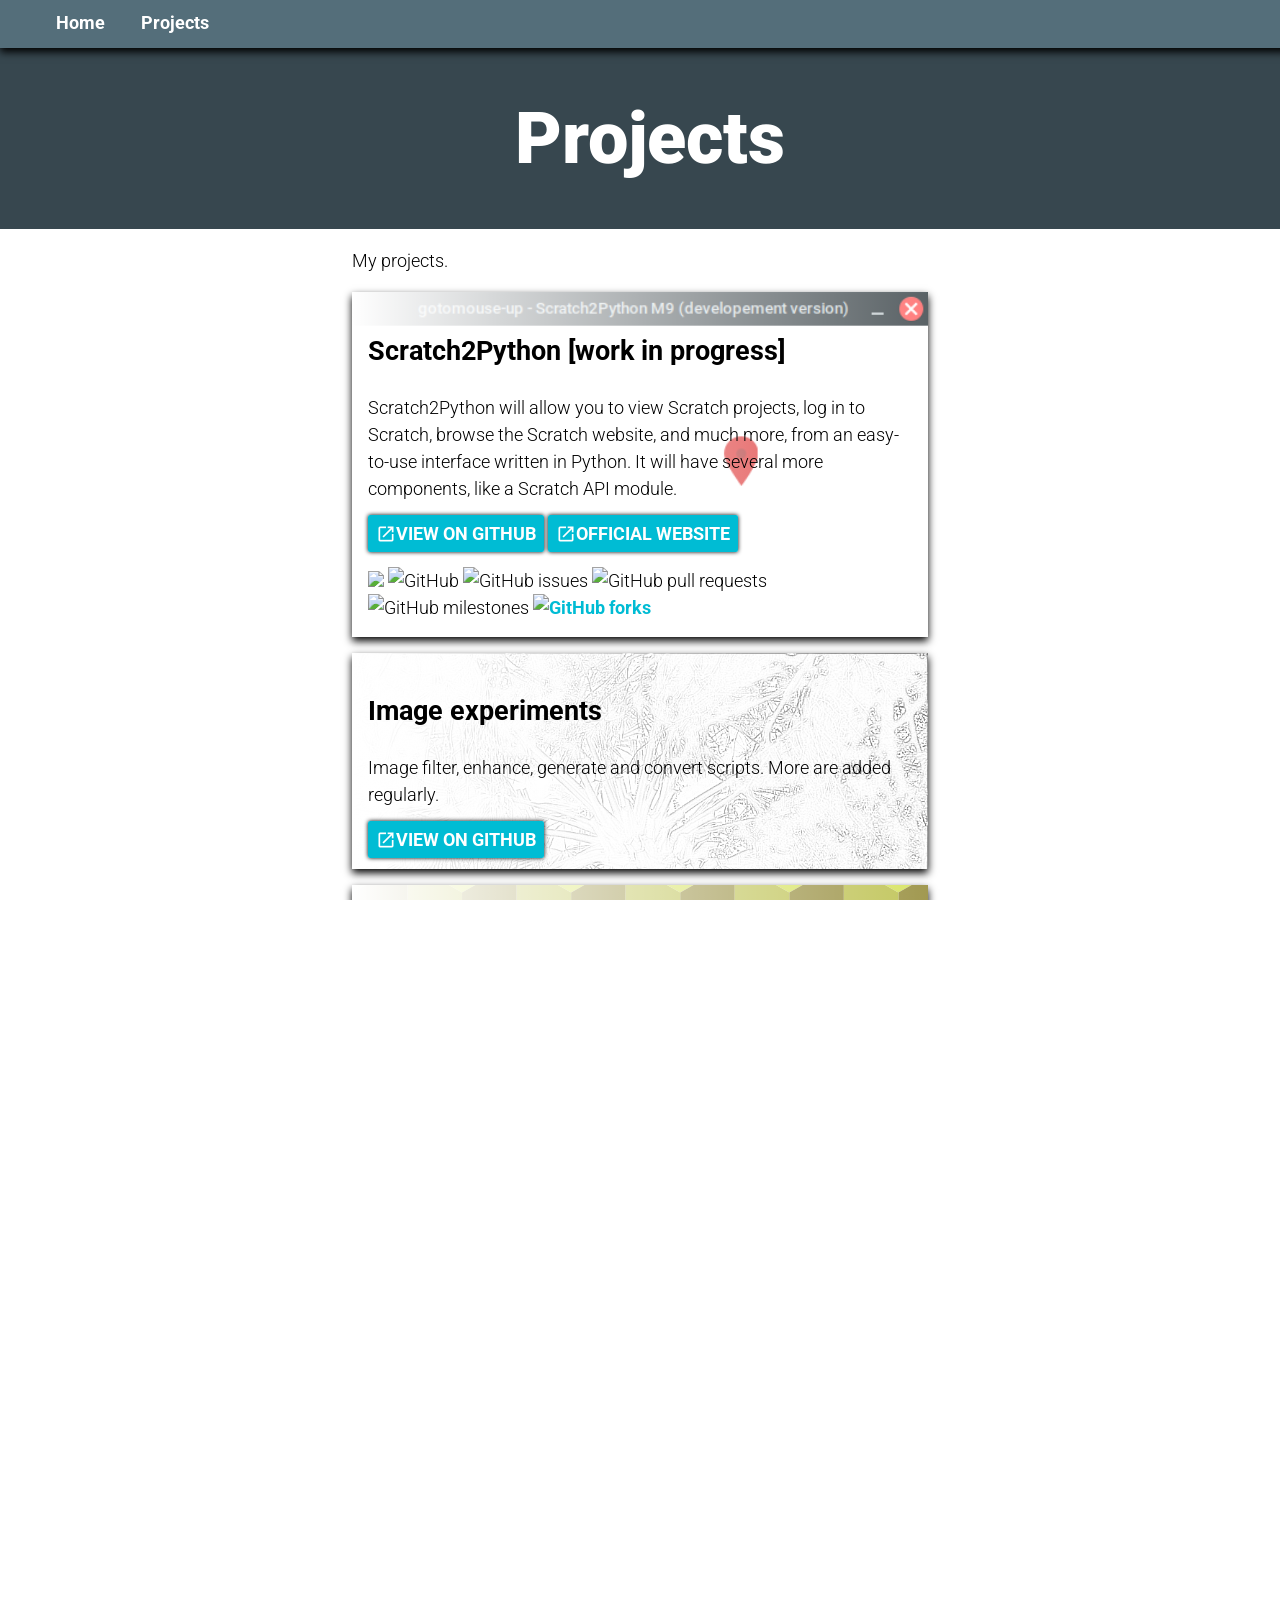
==== my/index.html @ 2fbcd607 "Fix" ====
<!DOCTYPE html>
<html>
<head>
<meta charset="UTF-8">
<meta name="viewport" content="width=device-width, initial-scale=1.0">
<link rel="stylesheet" href="/style.css">
<title>Secret-chest</title>
<style>

</style>
</head>
<body>
    <header>
    <nav>
        <ul>
            <li><a href="/">Home</a></li>
            <li><a href="/my">Projects</a></li>
        </ul>
    </nav>
    <div id="menuToggle">
            <!--
            A fake / hidden checkbox is used as click reciever,
            so you can use the :checked selector on it.
            -->
            <input type="checkbox" />
            <span class="material-icons" style="font-size: 36px">menu</span>
            <!--
            Too bad the menu has to be inside of the button
            but hey, it's pure CSS magic.
            -->
            <ul id="menu">
                <li><a href="/">Home</a></li>
                <li><a href="/my">Projects</a></li>
            </ul>
        </div>
    <h1>Projects</h1>
    </header>
    <main>
    <p>
        My projects.
    </p>
    <div class="card-full" style="background-image: linear-gradient(to right, #ffffffff, #ffffff40), url(/images/scratch2python.png);">
        <h2>Scratch2Python [work in progress]</h2>
        <p>
        Scratch2Python will allow you to view Scratch projects, log in to Scratch,
        browse the Scratch website, and much more, from an easy-to-use interface
        written in Python. It will have several more components, like a Scratch
        API module.
        </p>
        <a href="https://github.com/Secret-chest/Scratch2Python" class="button"><span class="material-icons">launch</span>View on GitHub</a>
        <a href="/s2p" class="button"><span class="material-icons">launch</span>Official website</a>
        <div class="badges">
            <img src="https://img.shields.io/github/languages/top/Secret-chest/Scratch2Python?labelColor=546e7a&color=26c6da&logo=python&logoColor=26c6da&style=flat-square">
            <img alt="GitHub" src="https://img.shields.io/github/license/Secret-chest/Scratch2Python?style=flat-square&labelColor=546e7a&color=ffa000">
            <img alt="GitHub issues" src="https://img.shields.io/github/issues/Secret-chest/Scratch2Python?labelColor=546e7a&color=64dd17&logo=github&logoColor=ffffff&style=flat-square">
            <img alt="GitHub pull requests" src="https://img.shields.io/github/issues-pr/Secret-chest/Scratch2Python?labelColor=546e7a&color=64dd17&logo=github&logoColor=ffffff&style=flat-square">
            <img alt="GitHub milestones" src="https://img.shields.io/github/milestones/open/Secret-chest/Scratch2Python?labelColor=546e7a&color=64dd17&style=flat-square">
            <a href="https://github.com/Secret-chest/scratch2python/network"><img alt="GitHub forks" src="https://img.shields.io/github/forks/Secret-chest/scratch2python?labelColor=546e7a&color=ffc107&logo=github&logoColor=ffffff&style=flat-square"></a>
        </div>
    </div>
    <div class="card-full" style="background-image: linear-gradient(to right, #ffffffff, #ffffff60), url(/images/image-experiments.png);">
        <h2>Image experiments</h2>
        <p>
            Image filter, enhance, generate and convert scripts. More are added regularly.
        </p>
        <a href="https://github.com/Secret-chest/image-experiments" class="button"><span class="material-icons">launch</span>View on GitHub</a>
    </div>
    <div class="card-full" style="background-image: linear-gradient(to right, #ffffffff, #ffffff40), url(/images/wallpaper.svg);">
        <h2>Wallpapers</h2>
        <p>
            Desktop wallpapers.
        </p>
        <a href="https://github.com/Secret-chest/wallpapers" class="button"><span class="material-icons">launch</span>View on GitHub</a>
        <a href="/my/wallpapers" class="button"><span class="material-icons">auto_awesome</span>Check them out</a>
    </div>
    <div class="card-full" style="background-image: linear-gradient(to right, #ffffffff, #ffffff40), url(/images/fake-ocular.png);">
        <h2>Ocular banner generator</h2>
        <p>
            Just a simple ocular banner generator. It is not 100% accurate, but it is pretty close. It allows you to change the text and icon.
        </p>
        <a href="https://Secret-chest.github.io/ocular-banner-generator" class="button"><span class="material-icons">auto_awesome</span>Try it out</a>
        <a href="https://github.com/Secret-chest/ocular-banner-generator" class="button"><span class="material-icons">launch</span>View on GitHub</a>
    </div>
    <div class="card-full" style="background-image: linear-gradient(to right, #ffffffff, #ffffff60), url(/images/theme-installer.png);">
        <h2>ThemeInstaller</h2>
        <p>
            Simple, easy-to-use and setup GTK/icon theme installer.
        </p>
        <a href="https://github.com/Secret-chest/theme-installer" class="button"><span class="material-icons">launch</span>View on GitHub</a>
    </div>
    <div class="card-full" style="background-image: linear-gradient(to right, #ffffffff, #ffffff60), url(/images/switchtolinux-header.png);">
        <h2>switchtolinux.today</h2>
        <p>
            A website to help new Linux users make the switch. Anyone can write tutorials by creating a pull request.
        </p>
        <a href="https://switchtolinux.today" class="button"><span class="material-icons">auto_awesome</span>Check it out</a>
        <a href="https://github.com/switchtolinux-today/switchtolinux-today.github.io" class="button"><span class="material-icons">launch</span>View on GitHub</a>
    </div>
    <div class="card-full" style="background-image: linear-gradient(to right, #ffffffff, #ffffff60), url(/images/website.png);">
        <h2>Secret-chest.github.io</h2>
        <p>
            This website.
        </p>
        <a href="https://github.com/Secret-chest/Secret-chest.github.io" class="button"><span class="material-icons">launch</span>View on GitHub</a>
    </div>
    <div class="card-full" style="background-image: linear-gradient(to right, #ffffffff, #ffffff60), url(/images/fancy-text.png);">
        <h2>Fancy Text</h2>
        <p>
            A simple Python program to convert your text to Unicode fonts that work anywhere.
        </p>
        <a href="https://github.com/Secret-chest/fancy-text" class="button"><span class="material-icons">launch</span>View on GitHub</a>
    </div>
    <div class="card-full" style="background-image: linear-gradient(to right, #ffffffff, #ffffff60), url(https://github.com/Secret-chest/linuxmint-logo/blob/main/preview.png?raw=true);">
        <h2>Linux Mint logo</h2>
        <p>
            Linux Mint logo variation. Not far from the original.
        </p>
        <a href="https://raw.githubusercontent.com/Secret-chest/linuxmint-logo/main/linuxmint-icon.svg" download class="button"><span class="material-icons">download</span>Download menu icon</a>
        <a href="https://github.com/Secret-chest/linuxmint-logo" class="button"><span class="material-icons">launch</span>View on GitHub</a>
    </div>
    </main>
    <footer>
        <h2>Secret-chest</h2>
        <ul>
            <li><a href="https://github.com/Secret-chest">GitHub</a></li>
            <li><a href="https://scratch.mit.edu/users/mumu245">Scratch</a></li>
            <li class="gray">YouTube channel coming soon</li>
        </ul>
    </footer>
</body>
</html>
---- style.css ----
@import url("https://fonts.googleapis.com/css?family=Material+Icons");
@import url("https://fonts.googleapis.com/css2?family=Roboto:wght@300;900&family=Roboto+Mono&display=swap");
* {
    transition: 0.5s;
}
html, body {
  /* fix */
    max-width: 100%;
}
html, body {
    overflow: overlay;
    overflow-x: hidden;
}
body {
    font-family: "Roboto", sans-serif;
    font-weight: 300;
    font-size: 18px;
    margin: 0;
    padding: 0;
}
body *::selection {
    background: #00bcd4;
    color: #ffffff;
}
main {
    line-height: 1.5;
}
pre, code {
    font-family: "Roboto Mono", monospace;
}
.img-half {
    width: 50%;
}
pre, blockquote {
    background: #eceff1;
    border-left: 4px solid #546e7a;
    padding: 16px 0 0 0;
    margin: 16px 16px 0 0;
    width: 100%;
    box-sizing: border-box;
}
img {
    width: 100%;
}
.card-full {
    box-shadow: 0 4px 8px #000000;
    padding: 16px;
    margin: 16px;
    margin-left: auto;
    margin-right: auto;
    box-sizing: border-box;
    width: 100%;
    background-repeat: no-repeat;
    background-size: cover;
    background-position: top;
}
header h1 {
    font-weight: 900;
    font-size: 72px;
    text-align: center;
    margin-left: 20px;
}
h1 {
    font-weight: 900;
    font-size: 48px;
}
main {
    max-width: 576px;
    width: 100%;
    margin-left: auto;
    margin-right: auto;
    position: relative;
    animation-name: content;
    animation-duration: 0.75s;
    animation-timing-function: ease-out;
}
header {
    color: #ffffff;
    background: #37474f;
    padding: 0;
    box-sizing: border-box;
    margin: 0;
    margin-top: 48px;
}
footer {
    background: #37474f;
    width: 100%;
    padding: 16px;
    box-sizing: border-box;
    color: #ffffff;
}
.badges {
    margin-top: 20px;
    font-family: "Roboto", sans-serif !important;
}
.badges img {
    width: auto;
}
.button {
    background-color: #00bcd4;
    color: #ffffff;
    padding: 8px;
    text-transform: uppercase;
    box-shadow: 0 0 4px #000000;
    border-radius: 2px;
}
.button:hover {
    background: #006064;
    color: #ffffff;
}
.button .material-icons {
    position: relative;
    top: 4px;
    font-size: 20px;
}
nav ul {
    list-style-type: none;
    display: inline;
    background: #546e7a;
    width: 100vw;
    height: 48px;
    padding: auto;
    position: fixed;
    top: 0;
    margin: 0;
    box-shadow: 0 4px 8px #000000;
    z-index: 1000;
    padding-left: 40px;
}
nav ul li {
    padding: 16px;
    position: relative;
    top: 12px;
    display: inline;
}
nav ul li a {
    color: #ffffff;
    text-decoration: none;
}
nav ul li:hover, nav ul li a:hover {
    background: #00bcd4;
    color: #ffffff !important;
}
a {
    color: #00bcd4;
    text-decoration: none;
    font-weight: bold;
}
a:hover {
    color: #ffab00;
    transition: cubic-bezier(1, 0, 0, 1) 0.4s;
} 

@keyframes content {
    from {
        opacity: 0;
        top: 128px;
    }
    to {
        opacity: 1;
        top: 0;
    }
}
::-webkit-scrollbar {
    width: 8px;
}
::-webkit-scrollbar-track {
    background: #00000000;
}
::-webkit-scrollbar-thumb {
    background: #00000033;
    border-radius: 5px;
}
::-webkit-scrollbar-thumb:hover {
    background: #00000066;
}


#menuToggle
{
    display: block;
    position: fixed;
    top: 0;
    
    z-index: 1000;
    
    -webkit-user-select: none;
    user-select: none;
    margin: 0;
}

#menuToggle span {
    left: 4px;
    top: 8px;
    position: relative;
}

#menuToggle input:checked ~ span::before {
    content: "menu_open";
    visibility: visible;
}

#menuToggle input:checked ~ span {
    visibility: hidden;
}

#menuToggle input
{
    display: block;
    width: 36px;
    height: 36px;
    position: fixed;
    top: 4px;
    left: 0;
    
    cursor: pointer;
    
    opacity: 0; /* debugging */
    z-index: 2; /* and place it over the hamburger */
    
    -webkit-touch-callout: none;
}

/*
 * Make this absolute positioned
 * at the top left of the screen
 */
#menu
{
    position: absolute;
    left: -4px;
    width: 400px;
    height: 100vh;
    
    background: #37474f;
    list-style-type: none;
    -webkit-font-smoothing: antialiased;
    /* to stop flickering of text in safari */
    
    transform-origin: 0% 0%;
    transform: translate(-100%, 0);
    
    transition: transform 0.2s cubic-bezier(0.55, 0.085, 0.68, 0.53);
    box-shadow: 0 4px 8px #000000;
}

#menu li
{
    padding: 16px 0;
    font-size: 24px;
}
#menu a {
    color: #ffffff;
}
#menu a:hover {
    color: #ffab00;
}

/*
 * And let's slide it in from the left
 */
#menuToggle input:checked ~ ul
{
    transform: none;
}
#menuToggle input:checked span
{
    content: "menu_open";
}
.material-icons {
    font-family: "Material Icons";
    text-transform: lowercase;
}
@media screen and (min-width: 584px) {
    #menuToggle {
        display: none;
    }
}
@media screen and (max-width: 584px) {
    nav ul li {
        display: none;
    }
    footer ul {
        display: block;
    }
    footer {
        text-align: center;
    }
    header h1 {
        font-size: 48px;
    }
}
@media screen and (max-width: 584px) {
    .card-full, blockquote, pre {
        width: calc(100% - 16px);
        margin: 0;
    }
    main {
        padding: 8px;
    }
}
html, body {
    height: 100%;
}
body {
    display: flex;
    flex-direction: column;
}
main {
    flex: 1 0 auto;
}
footer {
    flex-shrink: 0;
}
footer ul {
    list-style-type: none;
    display: inline;
    margin: 0;
    padding: 0;
}
footer ul li {
    padding: 8px;
    display: inline;
}
.gray {
    opacity: 0.5;
}
.error-title {
    font-size: 120px;
    position: absolute;
    right: 32px;
    bottom: 160px;
}
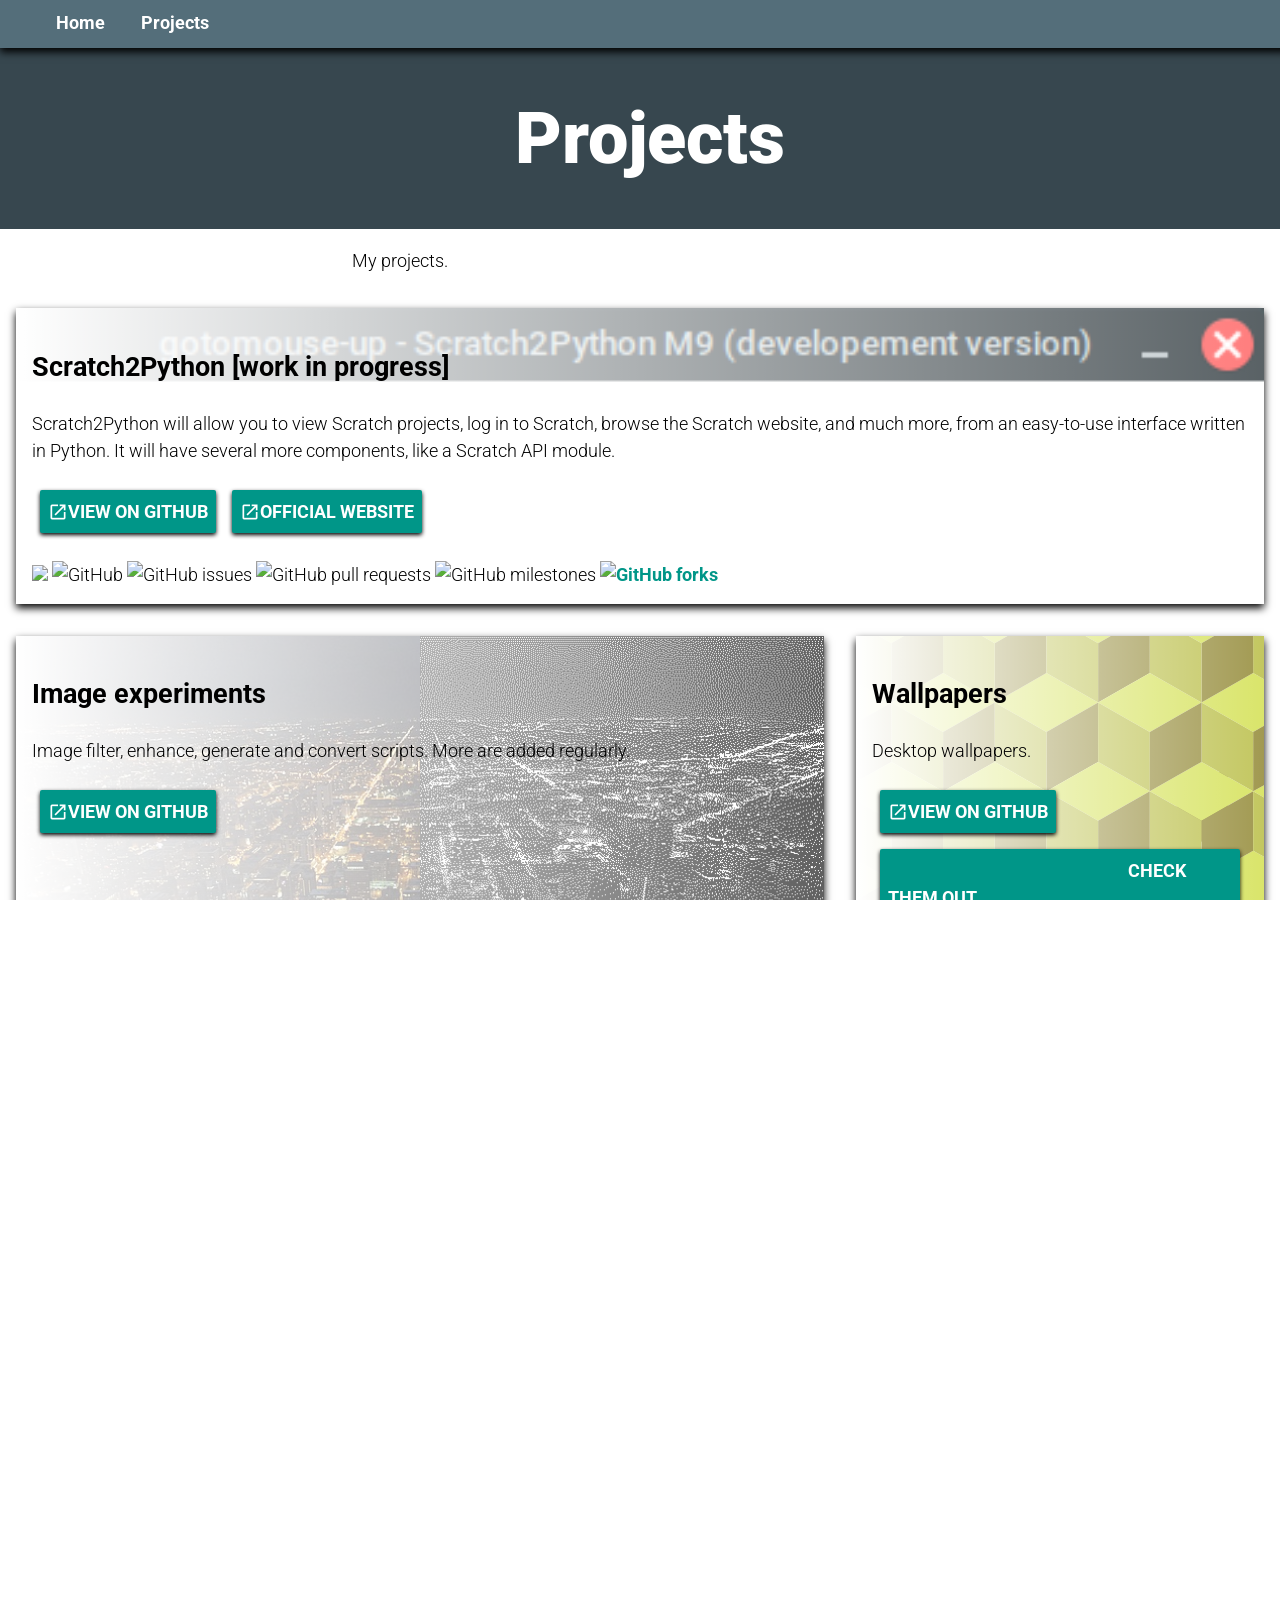
==== commit 002c0ef0: "Much better design" ====
--- a/my/index.html
+++ b/my/index.html
@@ -36,10 +36,13 @@
     <h1>Projects</h1>
     </header>
     <main>
+    <article class="content">
     <p>
         My projects.
     </p>
-    <div class="card-full" style="background-image: linear-gradient(to right, #ffffffff, #ffffff40), url(/images/scratch2python.png);">
+    </article>
+    <article class="cards">
+    <div class="card-full card-larger" style="background-image: linear-gradient(to right, #ffffffff, #ffffff40), url(/images/scratch2python.png);">
         <h2>Scratch2Python [work in progress]</h2>
         <p>
         Scratch2Python will allow you to view Scratch projects, log in to Scratch,
@@ -47,8 +50,10 @@
         written in Python. It will have several more components, like a Scratch
         API module.
         </p>
-        <a href="https://github.com/Secret-chest/Scratch2Python" class="button"><span class="material-icons">launch</span>View on GitHub</a>
-        <a href="/s2p" class="button"><span class="material-icons">launch</span>Official website</a>
+        <div class="buttons">
+            <a href="https://github.com/Secret-chest/Scratch2Python" class="button"><span class="material-icons">launch</span>View on GitHub</a>
+            <a href="/s2p" class="button"><span class="material-icons">launch</span>Official website</a>
+        </div>
         <div class="badges">
             <img src="https://img.shields.io/github/languages/top/Secret-chest/Scratch2Python?labelColor=546e7a&color=26c6da&logo=python&logoColor=26c6da&style=flat-square">
             <img alt="GitHub" src="https://img.shields.io/github/license/Secret-chest/Scratch2Python?style=flat-square&labelColor=546e7a&color=ffa000">
@@ -58,66 +63,84 @@
             <a href="https://github.com/Secret-chest/scratch2python/network"><img alt="GitHub forks" src="https://img.shields.io/github/forks/Secret-chest/scratch2python?labelColor=546e7a&color=ffc107&logo=github&logoColor=ffffff&style=flat-square"></a>
         </div>
     </div>
-    <div class="card-full" style="background-image: linear-gradient(to right, #ffffffff, #ffffff60), url(/images/image-experiments.png);">
+    <div class="card-full card-larger" style="background-image: linear-gradient(to right, #ffffffff, #ffffff60), url(/images/image-experiments.png);">
         <h2>Image experiments</h2>
         <p>
             Image filter, enhance, generate and convert scripts. More are added regularly.
         </p>
-        <a href="https://github.com/Secret-chest/image-experiments" class="button"><span class="material-icons">launch</span>View on GitHub</a>
+        <div class="buttons">
+            <a href="https://github.com/Secret-chest/image-experiments" class="button"><span class="material-icons">launch</span>View on GitHub</a>
+        </div>
     </div>
     <div class="card-full" style="background-image: linear-gradient(to right, #ffffffff, #ffffff40), url(/images/wallpaper.svg);">
         <h2>Wallpapers</h2>
         <p>
             Desktop wallpapers.
         </p>
-        <a href="https://github.com/Secret-chest/wallpapers" class="button"><span class="material-icons">launch</span>View on GitHub</a>
-        <a href="/my/wallpapers" class="button"><span class="material-icons">auto_awesome</span>Check them out</a>
+        <div class="buttons">
+            <a href="https://github.com/Secret-chest/wallpapers" class="button"><span class="material-icons">launch</span>View on GitHub</a>
+            <a href="/my/wallpapers" class="button"><span class="material-icons">auto_awesome</span>Check them out</a>
+        </div>
     </div>
     <div class="card-full" style="background-image: linear-gradient(to right, #ffffffff, #ffffff40), url(/images/fake-ocular.png);">
         <h2>Ocular banner generator</h2>
         <p>
             Just a simple ocular banner generator. It is not 100% accurate, but it is pretty close. It allows you to change the text and icon.
         </p>
-        <a href="https://Secret-chest.github.io/ocular-banner-generator" class="button"><span class="material-icons">auto_awesome</span>Try it out</a>
-        <a href="https://github.com/Secret-chest/ocular-banner-generator" class="button"><span class="material-icons">launch</span>View on GitHub</a>
+        <div class="buttons">
+            <a href="https://Secret-chest.github.io/ocular-banner-generator" class="button"><span class="material-icons">auto_awesome</span>Try it out</a>
+            <a href="https://github.com/Secret-chest/ocular-banner-generator" class="button"><span class="material-icons">launch</span>View on GitHub</a>
+        </div>
     </div>
     <div class="card-full" style="background-image: linear-gradient(to right, #ffffffff, #ffffff60), url(/images/theme-installer.png);">
         <h2>ThemeInstaller</h2>
         <p>
-            Simple, easy-to-use and setup GTK/icon theme installer.
+            Simple, easy GTK/icon theme installer.
         </p>
-        <a href="https://github.com/Secret-chest/theme-installer" class="button"><span class="material-icons">launch</span>View on GitHub</a>
+        <div class="buttons">
+            <a href="https://github.com/Secret-chest/theme-installer" class="button"><span class="material-icons">launch</span>View on GitHub</a>
+        </div>
     </div>
     <div class="card-full" style="background-image: linear-gradient(to right, #ffffffff, #ffffff60), url(/images/switchtolinux-header.png);">
         <h2>switchtolinux.today</h2>
         <p>
             A website to help new Linux users make the switch. Anyone can write tutorials by creating a pull request.
         </p>
-        <a href="https://switchtolinux.today" class="button"><span class="material-icons">auto_awesome</span>Check it out</a>
-        <a href="https://github.com/switchtolinux-today/switchtolinux-today.github.io" class="button"><span class="material-icons">launch</span>View on GitHub</a>
+        <div class="buttons">
+            <a href="https://switchtolinux.today" class="button"><span class="material-icons">auto_awesome</span>Check it out</a>
+            <a href="https://github.com/switchtolinux-today/switchtolinux-today.github.io" class="button"><span class="material-icons">launch</span>View on GitHub</a>
+        </div>
     </div>
     <div class="card-full" style="background-image: linear-gradient(to right, #ffffffff, #ffffff60), url(/images/website.png);">
         <h2>Secret-chest.github.io</h2>
         <p>
             This website.
         </p>
-        <a href="https://github.com/Secret-chest/Secret-chest.github.io" class="button"><span class="material-icons">launch</span>View on GitHub</a>
+        <div class="buttons">
+            <a href="https://github.com/Secret-chest/Secret-chest.github.io" class="button"><span class="material-icons">launch</span>View on GitHub</a>
+        </div>
     </div>
     <div class="card-full" style="background-image: linear-gradient(to right, #ffffffff, #ffffff60), url(/images/fancy-text.png);">
         <h2>Fancy Text</h2>
         <p>
             A simple Python program to convert your text to Unicode fonts that work anywhere.
         </p>
-        <a href="https://github.com/Secret-chest/fancy-text" class="button"><span class="material-icons">launch</span>View on GitHub</a>
+        <div class="buttons">
+            <a href="https://github.com/Secret-chest/fancy-text" class="button"><span class="material-icons">launch</span>View on GitHub</a>
+        </div>
     </div>
     <div class="card-full" style="background-image: linear-gradient(to right, #ffffffff, #ffffff60), url(https://github.com/Secret-chest/linuxmint-logo/blob/main/preview.png?raw=true);">
         <h2>Linux Mint logo</h2>
         <p>
             Linux Mint logo variation. Not far from the original.
         </p>
-        <a href="https://raw.githubusercontent.com/Secret-chest/linuxmint-logo/main/linuxmint-icon.svg" download class="button"><span class="material-icons">download</span>Download menu icon</a>
-        <a href="https://github.com/Secret-chest/linuxmint-logo" class="button"><span class="material-icons">launch</span>View on GitHub</a>
+        <div class="buttons">
+            <a href="https://raw.githubusercontent.com/Secret-chest/linuxmint-logo/main/linuxmint-icon.svg" download class="button"><span class="material-icons">download</span>Download menu icon</a>
+            <a href="https://github.com/Secret-chest/linuxmint-logo" class="button"><span class="material-icons">launch</span>View on GitHub</a>
+            <a href="https://forums.linuxmint.com/viewtopic.php?f=19&t=355555" class="button"><span class="material-icons">chat</span>Forum post</a>
+        </div>
     </div>
+    </article>
     </main>
     <footer>
         <h2>Secret-chest</h2>
--- a/style.css
+++ b/style.css
@@ -1,8 +1,5 @@
 @import url("https://fonts.googleapis.com/css?family=Material+Icons");
 @import url("https://fonts.googleapis.com/css2?family=Roboto:wght@300;900&family=Roboto+Mono&display=swap");
-* {
-    transition: 0.5s;
-}
 html, body {
   /* fix */
     max-width: 100%;
@@ -19,7 +16,7 @@
     padding: 0;
 }
 body *::selection {
-    background: #00bcd4;
+    background: #009688;
     color: #ffffff;
 }
 main {
@@ -30,6 +27,30 @@
 }
 .img-half {
     width: 50%;
+}
+.dark {
+    background-color: #263238;
+    color: #ffffff;
+}
+@media screen and (max-width: 1000px) {
+    .cards .card-larger {
+        width: 400px !important;
+    }
+}
+@media screen and (min-width: 1000px) {
+    .cards .card-larger {
+        width: 800px !important;
+    }
+}
+.cards {
+    display: flex;
+    flex-wrap: wrap;
+    justify-content: space-evenly;
+}
+.cards .card-full {
+    margin: 16px;
+    width: 400px;
+    flex-grow: 1;
 }
 pre, blockquote {
     background: #eceff1;
@@ -65,15 +86,17 @@
     font-size: 48px;
 }
 main {
-    max-width: 576px;
-    width: 100%;
-    margin-left: auto;
-    margin-right: auto;
-    position: relative;
     animation-name: content;
     animation-duration: 0.75s;
     animation-timing-function: ease-out;
 }
+.content {
+    max-width: 576px;
+    width: 100%;
+    margin-left: auto;
+    margin-right: auto;
+    position: relative;
+}
 header {
     color: #ffffff;
     background: #37474f;
@@ -97,16 +120,37 @@
     width: auto;
 }
 .button {
-    background-color: #00bcd4;
+    background-color: #009688;
     color: #ffffff;
     padding: 8px;
     text-transform: uppercase;
-    box-shadow: 0 0 4px #000000;
+    box-shadow: 0 2px 4px #000000;
     border-radius: 2px;
+    margin: 8px;
+    position: relative;
+    overflow: hidden;
 }
 .button:hover {
-    background: #006064;
-    color: #ffffff;
+    box-shadow: 0 4px 8px #000000;
+    color: #ffffff;
+}
+.button .ripple-pad {
+    background: #ffffff99;
+    position: absolute;
+    opacity: 1;
+    transform: scale(0);
+    animation: RippleEffect 500ms cubic-bezier(0.2, 0, 0, 0.5) forwards;
+}
+  
+@keyframes RippleEffect {
+    to {
+        transform: scale(1);
+        opacity: 0;
+    }
+}
+.buttons {
+    display: flex;
+    flex-wrap: wrap;
 }
 .button .material-icons {
     position: relative;
@@ -138,11 +182,11 @@
     text-decoration: none;
 }
 nav ul li:hover, nav ul li a:hover {
-    background: #00bcd4;
+    background: #009688;
     color: #ffffff !important;
 }
 a {
-    color: #00bcd4;
+    color: #009688;
     text-decoration: none;
     font-weight: bold;
 }
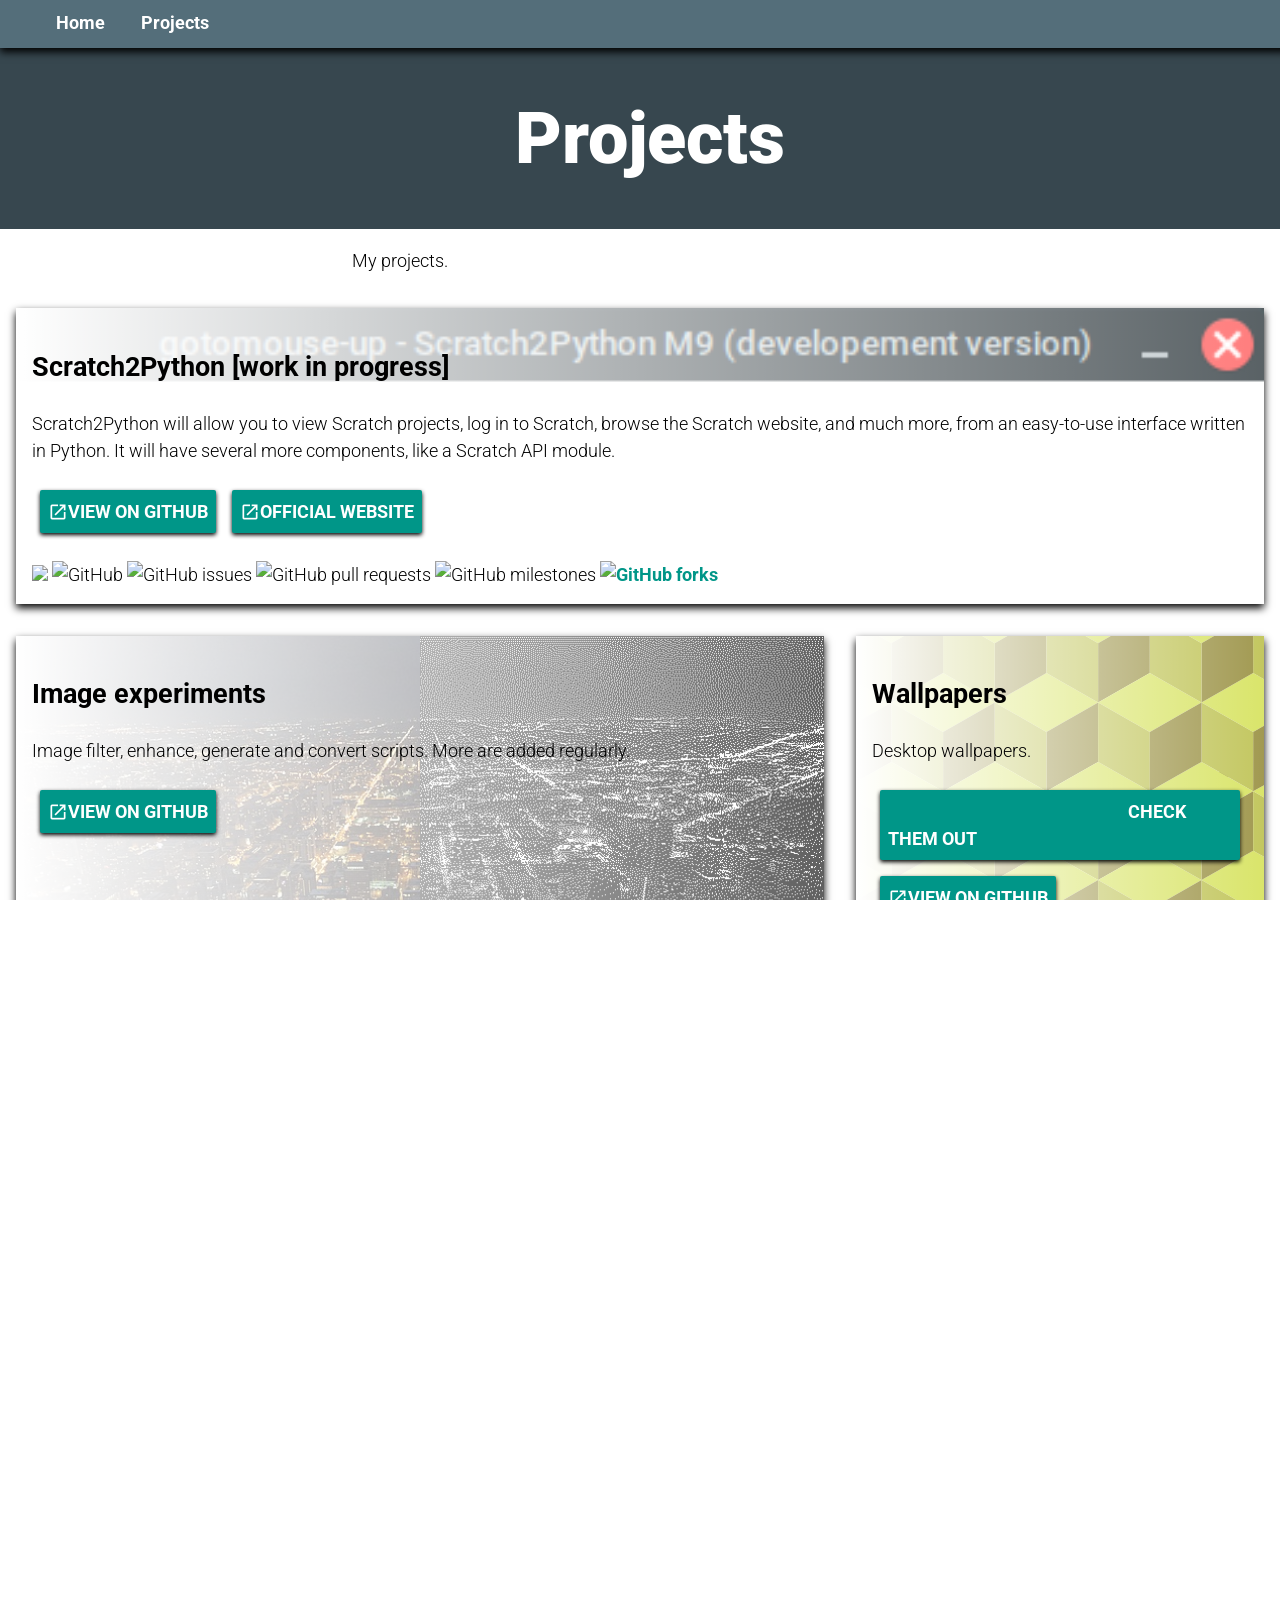
==== commit 7fe63232: "Add ripple buttons" ====
--- a/my/index.html
+++ b/my/index.html
@@ -78,8 +78,19 @@
             Desktop wallpapers.
         </p>
         <div class="buttons">
+            <a href="/my/wallpapers" class="button"><span class="material-icons">auto_awesome</span>Check them out</a>
             <a href="https://github.com/Secret-chest/wallpapers" class="button"><span class="material-icons">launch</span>View on GitHub</a>
-            <a href="/my/wallpapers" class="button"><span class="material-icons">auto_awesome</span>Check them out</a>
+        </div>
+    </div>
+    <div class="card-full" style="background-image: linear-gradient(to right, #ffffffff, #ffffff40), url(/images/ripples.png);">
+        <h2>Ripple buttons</h2>
+        <p>
+            Add a Material ripple effect to buttons on your site. Used on this site too.
+        </p>
+        <div class="buttons">
+            <a href="/ripple-buttons" class="button"><span class="material-icons">auto_awesome</span>Try it out</a>
+            <a href="https://raw.githubusercontent.com/Secret-chest/ripple-buttons/main/ripples.js" class="button"><span class="material-icons">code</span>Script (CC0-1.0)</a>
+            <a href="https://github.com/Secret-chest/ripple-buttons" class="button"><span class="material-icons">launch</span>View on GitHub</a>
         </div>
     </div>
     <div class="card-full" style="background-image: linear-gradient(to right, #ffffffff, #ffffff40), url(/images/fake-ocular.png);">
@@ -150,5 +161,6 @@
             <li class="gray">YouTube channel coming soon</li>
         </ul>
     </footer>
+<script src="/ripples.js"></script>
 </body>
 </html>
--- a/style.css
+++ b/style.css
@@ -191,7 +191,7 @@
     font-weight: bold;
 }
 a:hover {
-    color: #ffab00;
+    color: #00695c;
     transition: cubic-bezier(1, 0, 0, 1) 0.4s;
 } 
 
@@ -220,8 +220,7 @@
 }
 
 
-#menuToggle
-{
+#menuToggle {
     display: block;
     position: fixed;
     top: 0;
@@ -248,8 +247,7 @@
     visibility: hidden;
 }
 
-#menuToggle input
-{
+#menuToggle input {
     display: block;
     width: 36px;
     height: 36px;
@@ -269,8 +267,7 @@
  * Make this absolute positioned
  * at the top left of the screen
  */
-#menu
-{
+#menu {
     position: absolute;
     left: -4px;
     width: 400px;
@@ -288,8 +285,7 @@
     box-shadow: 0 4px 8px #000000;
 }
 
-#menu li
-{
+#menu li {
     padding: 16px 0;
     font-size: 24px;
 }
@@ -297,18 +293,22 @@
     color: #ffffff;
 }
 #menu a:hover {
-    color: #ffab00;
+    color: #26a69a;
+}
+footer ul li a {
+    color: #26a69a;
+}
+footer ul li a::hover {
+    color: #80cbc4;
 }
 
 /*
  * And let's slide it in from the left
  */
-#menuToggle input:checked ~ ul
-{
+#menuToggle input:checked ~ ul {
     transform: none;
 }
-#menuToggle input:checked span
-{
+#menuToggle input:checked span {
     content: "menu_open";
 }
 .material-icons {
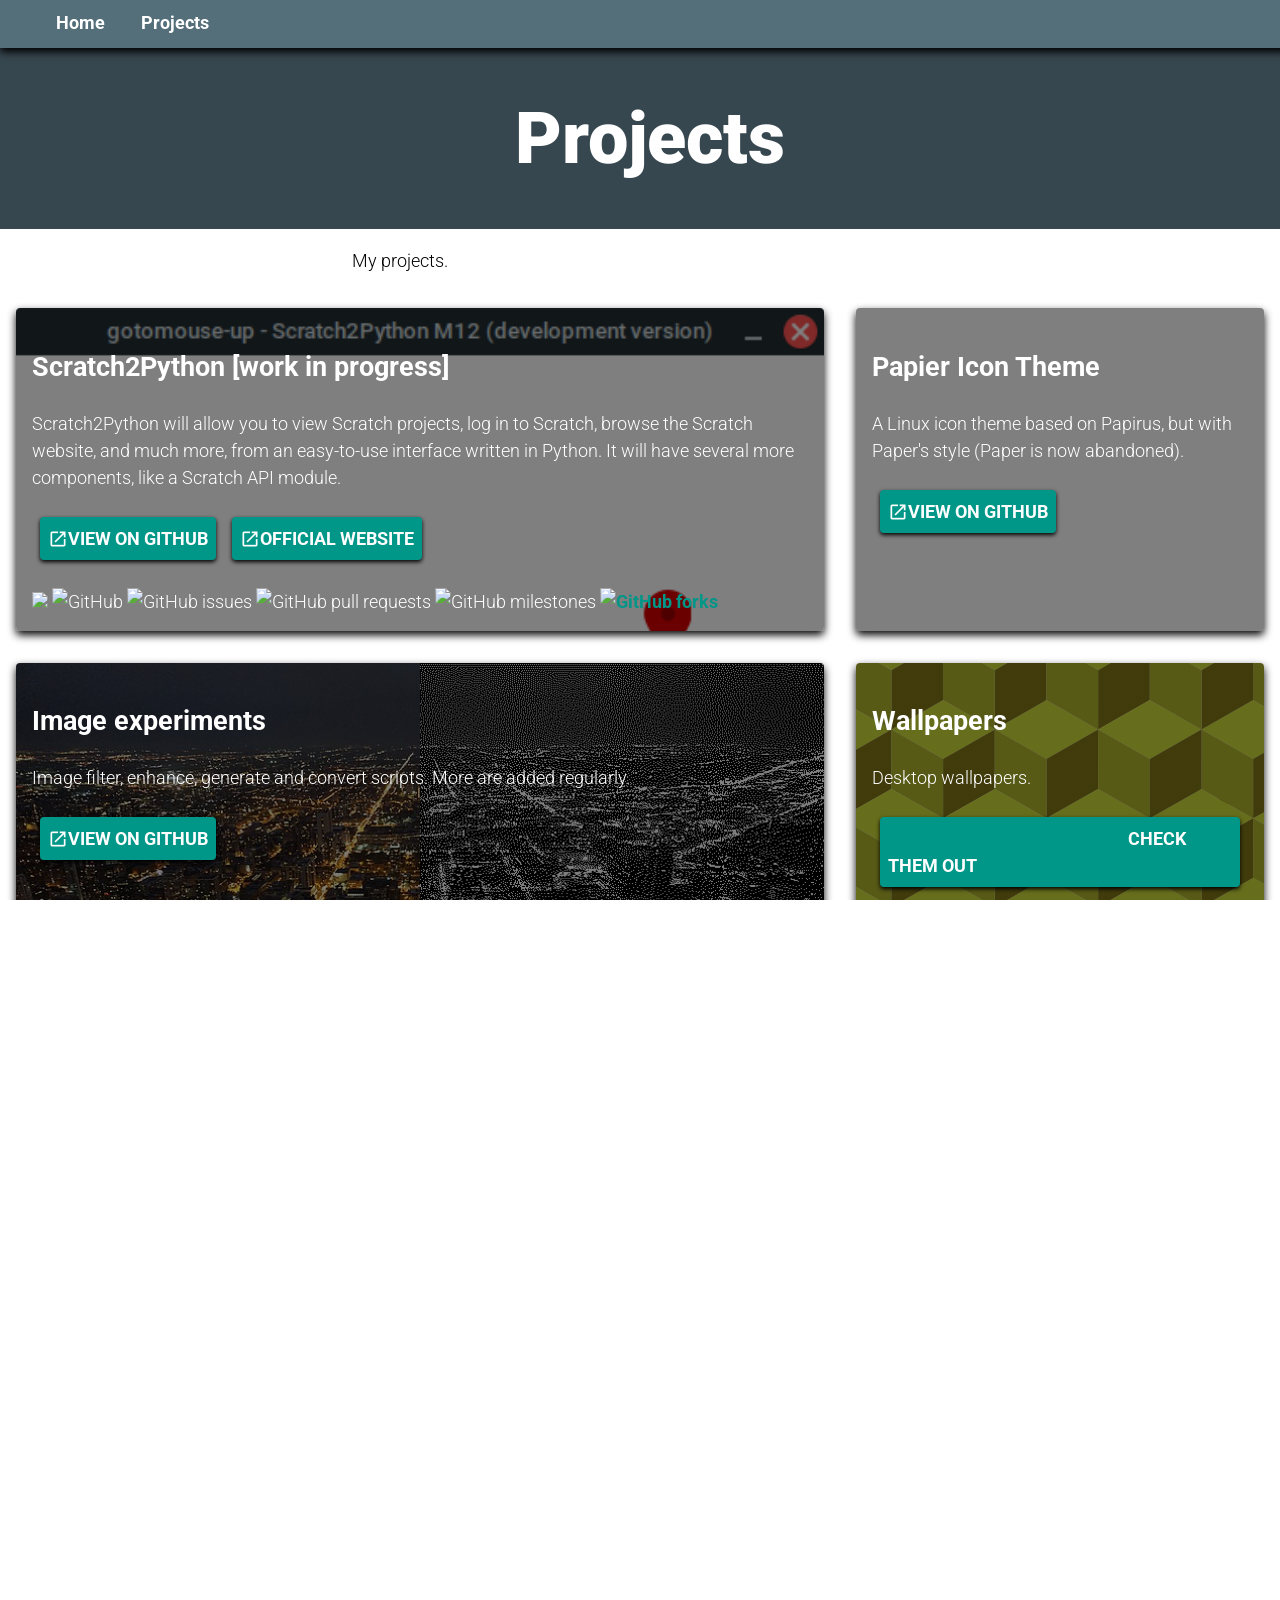
==== commit 1dbadf0f: "Add Papier, update style" ====
--- a/my/index.html
+++ b/my/index.html
@@ -42,7 +42,7 @@
     </p>
     </article>
     <article class="cards">
-    <div class="card-full card-larger" style="background-image: linear-gradient(to right, #ffffffff, #ffffff40), url(/images/scratch2python.png);">
+    <div class="card-full card-larger" style="background-image: linear-gradient(to right, #00000080, #00000080), url(/images/scratch2python.png);">
         <h2>Scratch2Python [work in progress]</h2>
         <p>
         Scratch2Python will allow you to view Scratch projects, log in to Scratch,
@@ -63,7 +63,16 @@
             <a href="https://github.com/Secret-chest/scratch2python/network"><img alt="GitHub forks" src="https://img.shields.io/github/forks/Secret-chest/scratch2python?labelColor=546e7a&color=ffc107&logo=github&logoColor=ffffff&style=flat-square"></a>
         </div>
     </div>
-    <div class="card-full card-larger" style="background-image: linear-gradient(to right, #ffffffff, #ffffff60), url(/images/image-experiments.png);">
+    <div class="card-full" style="background-image: linear-gradient(to right, #00000080, #00000080), url(https://github.com/Secret-chest/papier/raw/master/artwork/49icons.svg);">
+        <h2>Papier Icon Theme</h2>
+        <p>
+            A Linux icon theme based on Papirus, but with Paper's style (Paper is now abandoned).
+        </p>
+        <div class="buttons">
+            <a href="https://github.com/Secret-chest/papier" class="button"><span class="material-icons">launch</span>View on GitHub</a>
+        </div>
+    </div>
+    <div class="card-full card-larger" style="background-image: linear-gradient(to right, #00000080, #00000080), url(/images/image-experiments.png);">
         <h2>Image experiments</h2>
         <p>
             Image filter, enhance, generate and convert scripts. More are added regularly.
@@ -72,7 +81,7 @@
             <a href="https://github.com/Secret-chest/image-experiments" class="button"><span class="material-icons">launch</span>View on GitHub</a>
         </div>
     </div>
-    <div class="card-full" style="background-image: linear-gradient(to right, #ffffffff, #ffffff40), url(/images/wallpaper.svg);">
+    <div class="card-full" style="background-image: linear-gradient(to right, #00000080, #00000080), url(/images/wallpaper.svg);">
         <h2>Wallpapers</h2>
         <p>
             Desktop wallpapers.
@@ -82,7 +91,7 @@
             <a href="https://github.com/Secret-chest/wallpapers" class="button"><span class="material-icons">launch</span>View on GitHub</a>
         </div>
     </div>
-    <div class="card-full" style="background-image: linear-gradient(to right, #ffffffff, #ffffff40), url(/images/ripples.png);">
+    <div class="card-full" style="background-image: linear-gradient(to right, #00000080, #00000080), url(/images/ripples.png);">
         <h2>Ripple buttons</h2>
         <p>
             Add a Material ripple effect to buttons on your site. Used on this site too.
@@ -93,7 +102,7 @@
             <a href="https://github.com/Secret-chest/ripple-buttons" class="button"><span class="material-icons">launch</span>View on GitHub</a>
         </div>
     </div>
-    <div class="card-full" style="background-image: linear-gradient(to right, #ffffffff, #ffffff40), url(/images/fake-ocular.png);">
+    <div class="card-full" style="background-image: linear-gradient(to right, #00000080, #00000080), url(/images/fake-ocular.png);">
         <h2>Ocular banner generator</h2>
         <p>
             Just a simple ocular banner generator. It is not 100% accurate, but it is pretty close. It allows you to change the text and icon.
@@ -103,7 +112,7 @@
             <a href="https://github.com/Secret-chest/ocular-banner-generator" class="button"><span class="material-icons">launch</span>View on GitHub</a>
         </div>
     </div>
-    <div class="card-full" style="background-image: linear-gradient(to right, #ffffffff, #ffffff60), url(/images/theme-installer.png);">
+    <div class="card-full" style="background-image: linear-gradient(to right, #00000080, #00000080), url(/images/theme-installer.png);">
         <h2>ThemeInstaller</h2>
         <p>
             Simple, easy GTK/icon theme installer.
@@ -112,7 +121,7 @@
             <a href="https://github.com/Secret-chest/theme-installer" class="button"><span class="material-icons">launch</span>View on GitHub</a>
         </div>
     </div>
-    <div class="card-full" style="background-image: linear-gradient(to right, #ffffffff, #ffffff60), url(/images/switchtolinux-header.png);">
+    <div class="card-full" style="background-image: linear-gradient(to right, #00000080, #00000080), url(/images/switchtolinux-header.png);">
         <h2>switchtolinux.today</h2>
         <p>
             A website to help new Linux users make the switch. Anyone can write tutorials by creating a pull request.
@@ -122,7 +131,7 @@
             <a href="https://github.com/switchtolinux-today/switchtolinux-today.github.io" class="button"><span class="material-icons">launch</span>View on GitHub</a>
         </div>
     </div>
-    <div class="card-full" style="background-image: linear-gradient(to right, #ffffffff, #ffffff60), url(/images/website.png);">
+    <div class="card-full" style="background-image: linear-gradient(to right, #00000080, #00000080), url(/images/website.png);">
         <h2>Secret-chest.github.io</h2>
         <p>
             This website.
@@ -131,7 +140,7 @@
             <a href="https://github.com/Secret-chest/Secret-chest.github.io" class="button"><span class="material-icons">launch</span>View on GitHub</a>
         </div>
     </div>
-    <div class="card-full" style="background-image: linear-gradient(to right, #ffffffff, #ffffff60), url(/images/fancy-text.png);">
+    <div class="card-full" style="background-image: linear-gradient(to right, #00000080, #00000080), url(/images/fancy-text.png);">
         <h2>Fancy Text</h2>
         <p>
             A simple Python program to convert your text to Unicode fonts that work anywhere.
@@ -140,7 +149,7 @@
             <a href="https://github.com/Secret-chest/fancy-text" class="button"><span class="material-icons">launch</span>View on GitHub</a>
         </div>
     </div>
-    <div class="card-full" style="background-image: linear-gradient(to right, #ffffffff, #ffffff60), url(https://github.com/Secret-chest/linuxmint-logo/blob/main/preview.png?raw=true);">
+    <div class="card-full" style="background-image: linear-gradient(to right, #00000080, #00000080), url(https://github.com/Secret-chest/linuxmint-logo/blob/main/preview.png?raw=true);">
         <h2>Linux Mint logo</h2>
         <p>
             Linux Mint logo variation. Not far from the original.
--- a/style.css
+++ b/style.css
@@ -74,6 +74,7 @@
     background-repeat: no-repeat;
     background-size: cover;
     background-position: top;
+    border-radius: 4px;
 }
 header h1 {
     font-weight: 900;
@@ -97,6 +98,14 @@
     margin-right: auto;
     position: relative;
 }
+.wider {
+    max-width: 1024px;
+    width: 100%;
+    margin: 16px;
+    margin-left: auto;
+    margin-right: auto;
+    position: relative;
+}
 header {
     color: #ffffff;
     background: #37474f;
@@ -125,7 +134,7 @@
     padding: 8px;
     text-transform: uppercase;
     box-shadow: 0 2px 4px #000000;
-    border-radius: 2px;
+    border-radius: 4px;
     margin: 8px;
     position: relative;
     overflow: hidden;
@@ -135,11 +144,11 @@
     color: #ffffff;
 }
 .button .ripple-pad {
-    background: #ffffff99;
+    background: #ffffffff;
     position: absolute;
     opacity: 1;
     transform: scale(0);
-    animation: RippleEffect 500ms cubic-bezier(0.2, 0, 0, 0.5) forwards;
+    animation: RippleEffect 200ms cubic-bezier(0.2, 0, 0, 0.5) forwards;
 }
   
 @keyframes RippleEffect {
@@ -375,3 +384,6 @@
     right: 32px;
     bottom: 160px;
 }
+.card-full[style] {
+    color: #ffffff;
+}
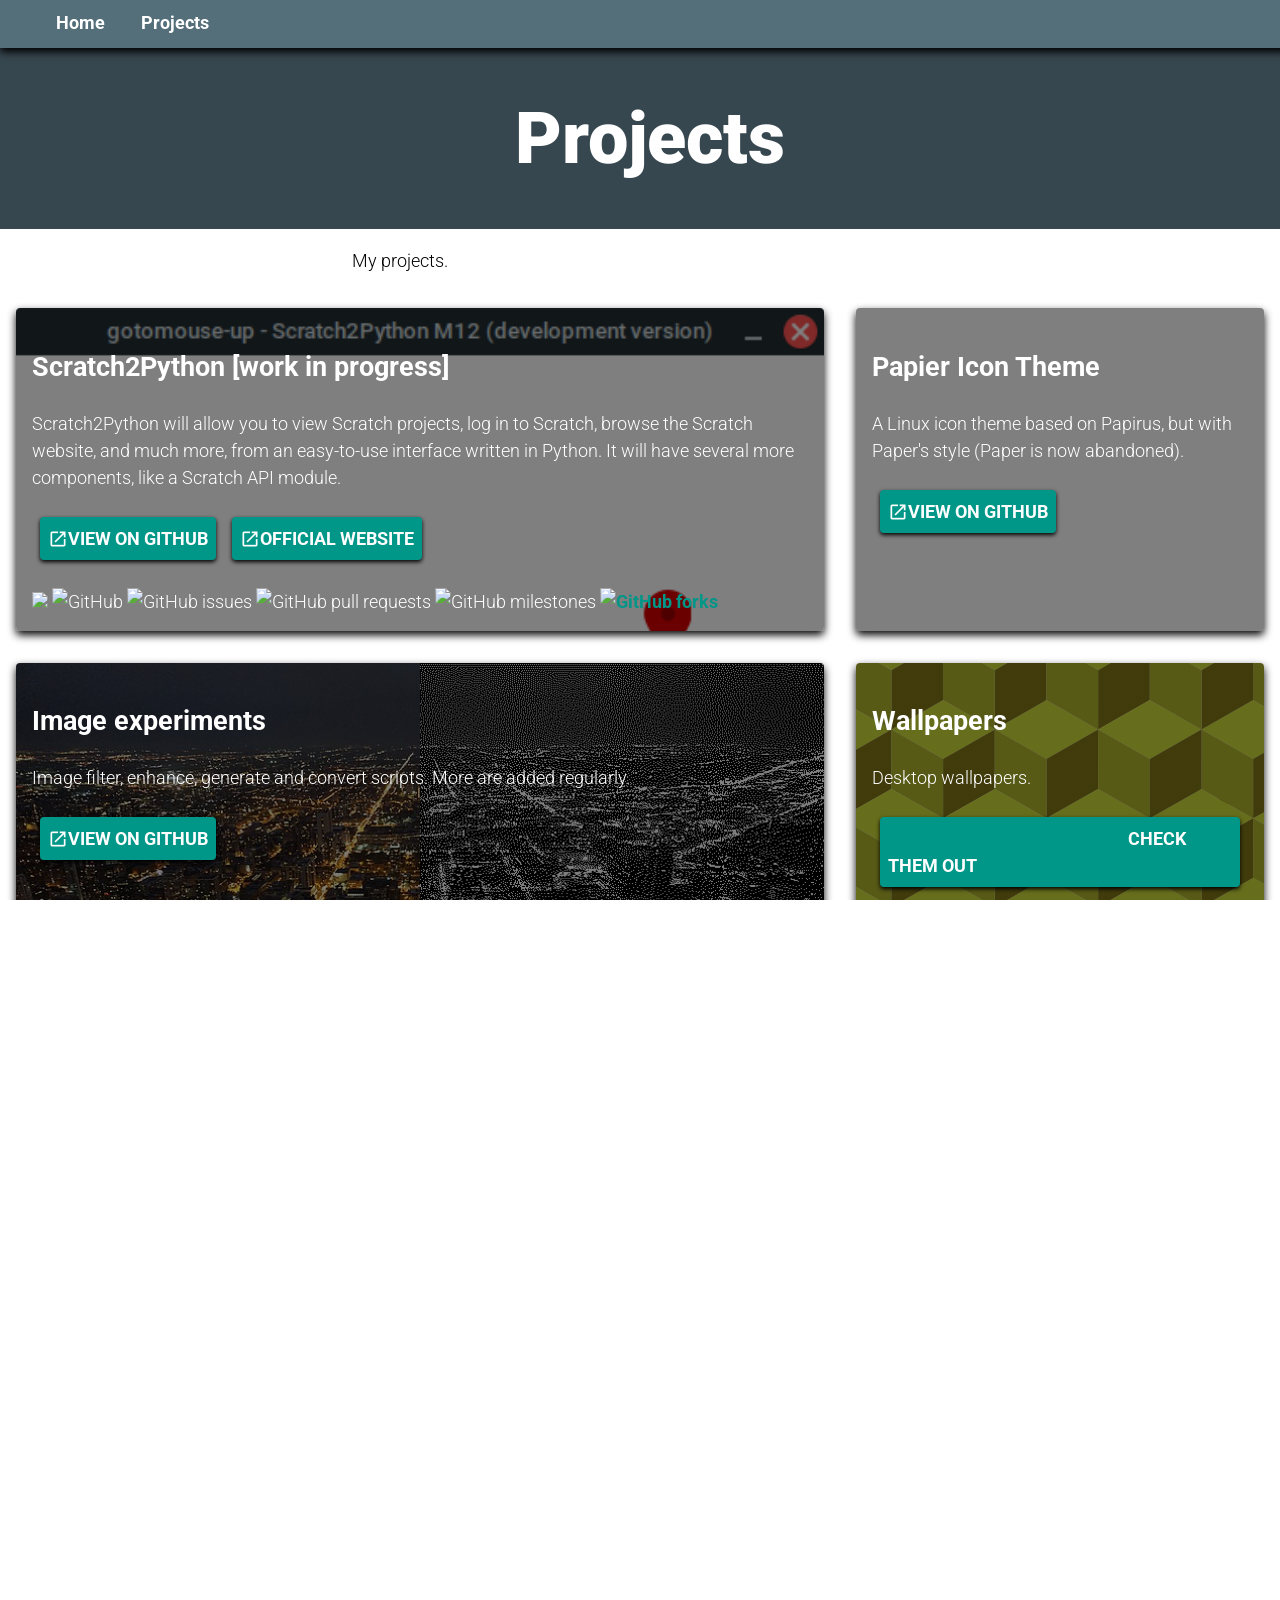
==== commit be942c1f: "Update" ====
--- a/my/index.html
+++ b/my/index.html
@@ -121,16 +121,6 @@
             <a href="https://github.com/Secret-chest/theme-installer" class="button"><span class="material-icons">launch</span>View on GitHub</a>
         </div>
     </div>
-    <div class="card-full" style="background-image: linear-gradient(to right, #00000080, #00000080), url(/images/switchtolinux-header.png);">
-        <h2>switchtolinux.today</h2>
-        <p>
-            A website to help new Linux users make the switch. Anyone can write tutorials by creating a pull request.
-        </p>
-        <div class="buttons">
-            <a href="https://switchtolinux.today" class="button"><span class="material-icons">auto_awesome</span>Check it out</a>
-            <a href="https://github.com/switchtolinux-today/switchtolinux-today.github.io" class="button"><span class="material-icons">launch</span>View on GitHub</a>
-        </div>
-    </div>
     <div class="card-full" style="background-image: linear-gradient(to right, #00000080, #00000080), url(/images/website.png);">
         <h2>Secret-chest.github.io</h2>
         <p>
@@ -149,15 +139,16 @@
             <a href="https://github.com/Secret-chest/fancy-text" class="button"><span class="material-icons">launch</span>View on GitHub</a>
         </div>
     </div>
-    <div class="card-full" style="background-image: linear-gradient(to right, #00000080, #00000080), url(https://github.com/Secret-chest/linuxmint-logo/blob/main/preview.png?raw=true);">
+    <div class="card-full" style="background-image: linear-gradient(to right, #00000080, #00000080), url(https://raw.githubusercontent.com/Secret-chest/linuxmint-logo/3e0e8289c0dce816b9c09766f108f8b35ce8c820/wallpapers/wallpaper1.svg);">
         <h2>Linux Mint logo</h2>
         <p>
             Linux Mint logo variation. Not far from the original.
         </p>
         <div class="buttons">
-            <a href="https://raw.githubusercontent.com/Secret-chest/linuxmint-logo/main/linuxmint-icon.svg" download class="button"><span class="material-icons">download</span>Download menu icon</a>
+            <a href="https://raw.githubusercontent.com/Secret-chest/linuxmint-logo/3e0e8289c0dce816b9c09766f108f8b35ce8c820/leaf.svg" download class="button"><span class="material-icons">download</span>Download SVG for menu icon</a>
+            <span>or use <code>distributor-logo-linux-mint</code> in Papier icon theme</span>
             <a href="https://github.com/Secret-chest/linuxmint-logo" class="button"><span class="material-icons">launch</span>View on GitHub</a>
-            <a href="https://forums.linuxmint.com/viewtopic.php?f=19&t=355555" class="button"><span class="material-icons">chat</span>Forum post</a>
+            <a href="https://forums.linuxmint.com/viewtopic.php?f=19&t=371860&p=2163456#p2163456" class="button"><span class="material-icons">chat</span>Forum post</a>
         </div>
     </div>
     </article>
--- a/style.css
+++ b/style.css
@@ -159,7 +159,8 @@
 }
 .buttons {
     display: flex;
-    flex-wrap: wrap;
+    flex-flow: row wrap;
+    align-items: center;
 }
 .button .material-icons {
     position: relative;
